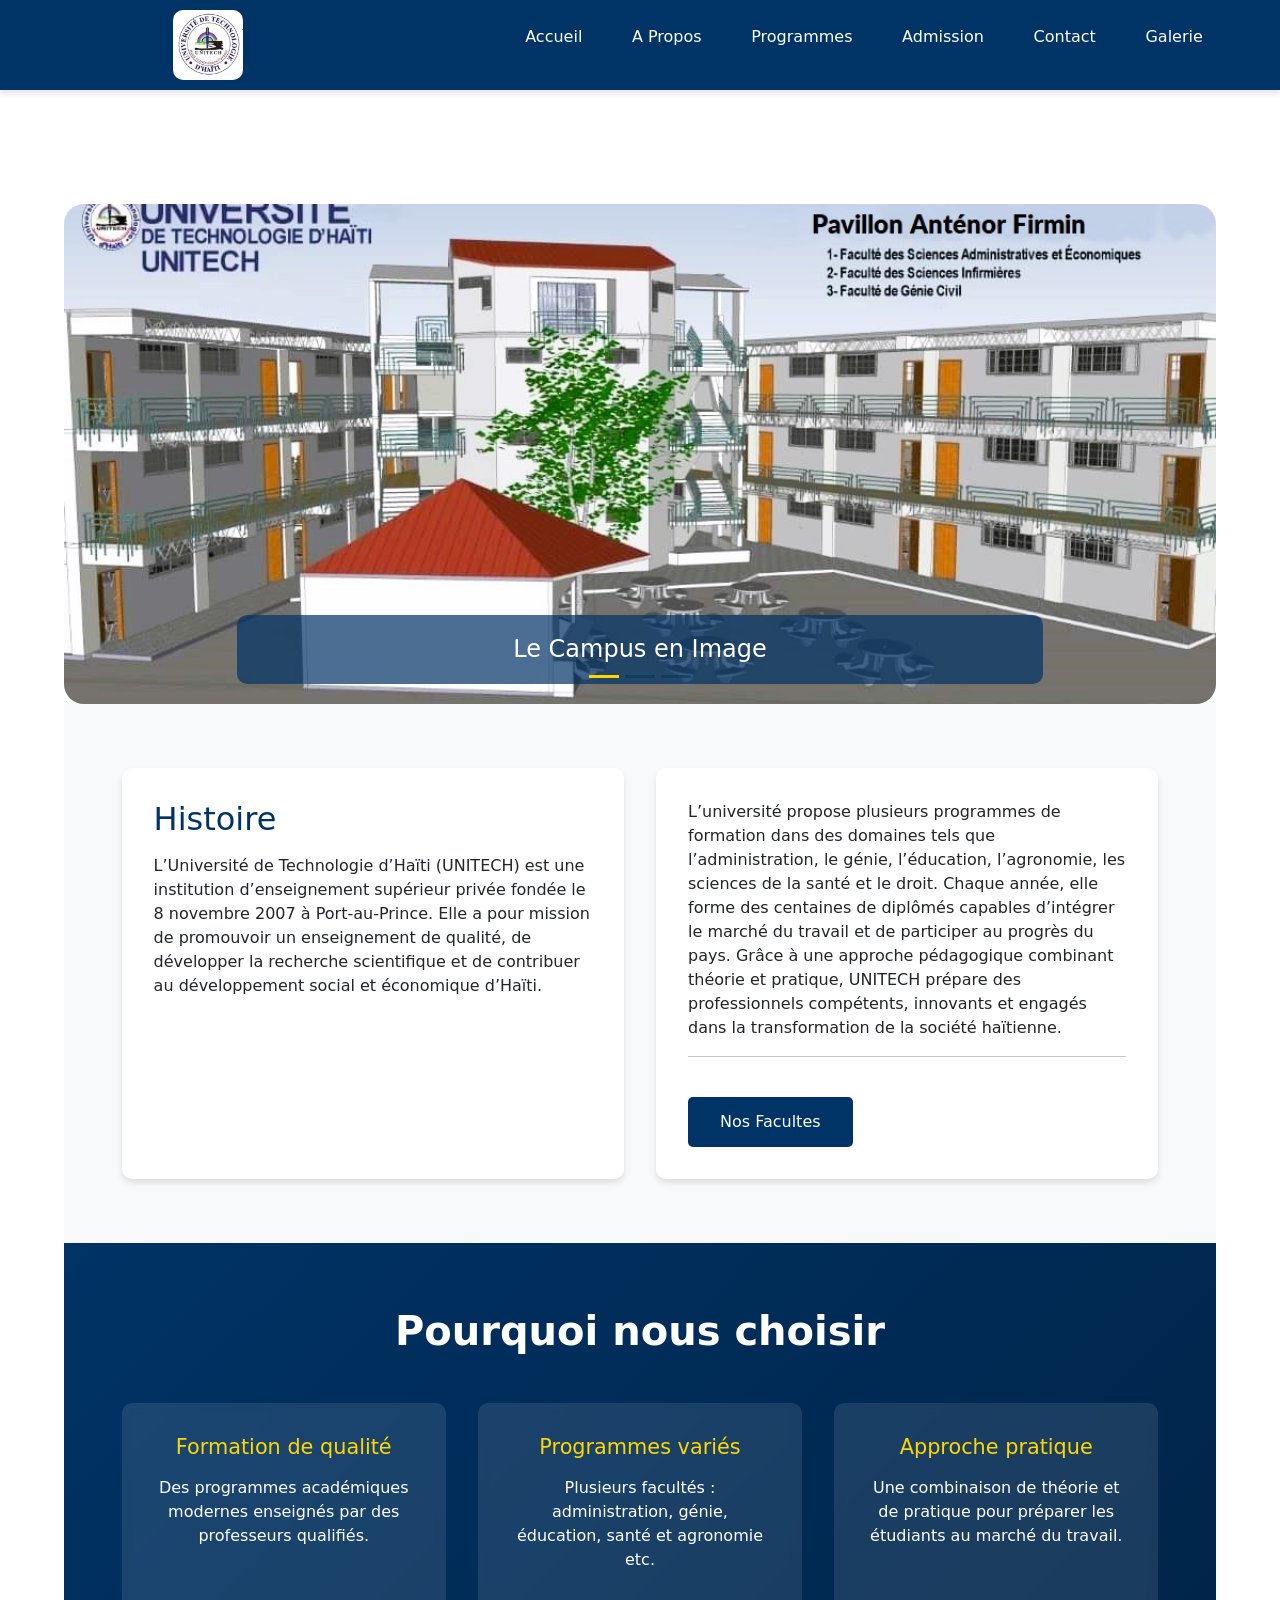
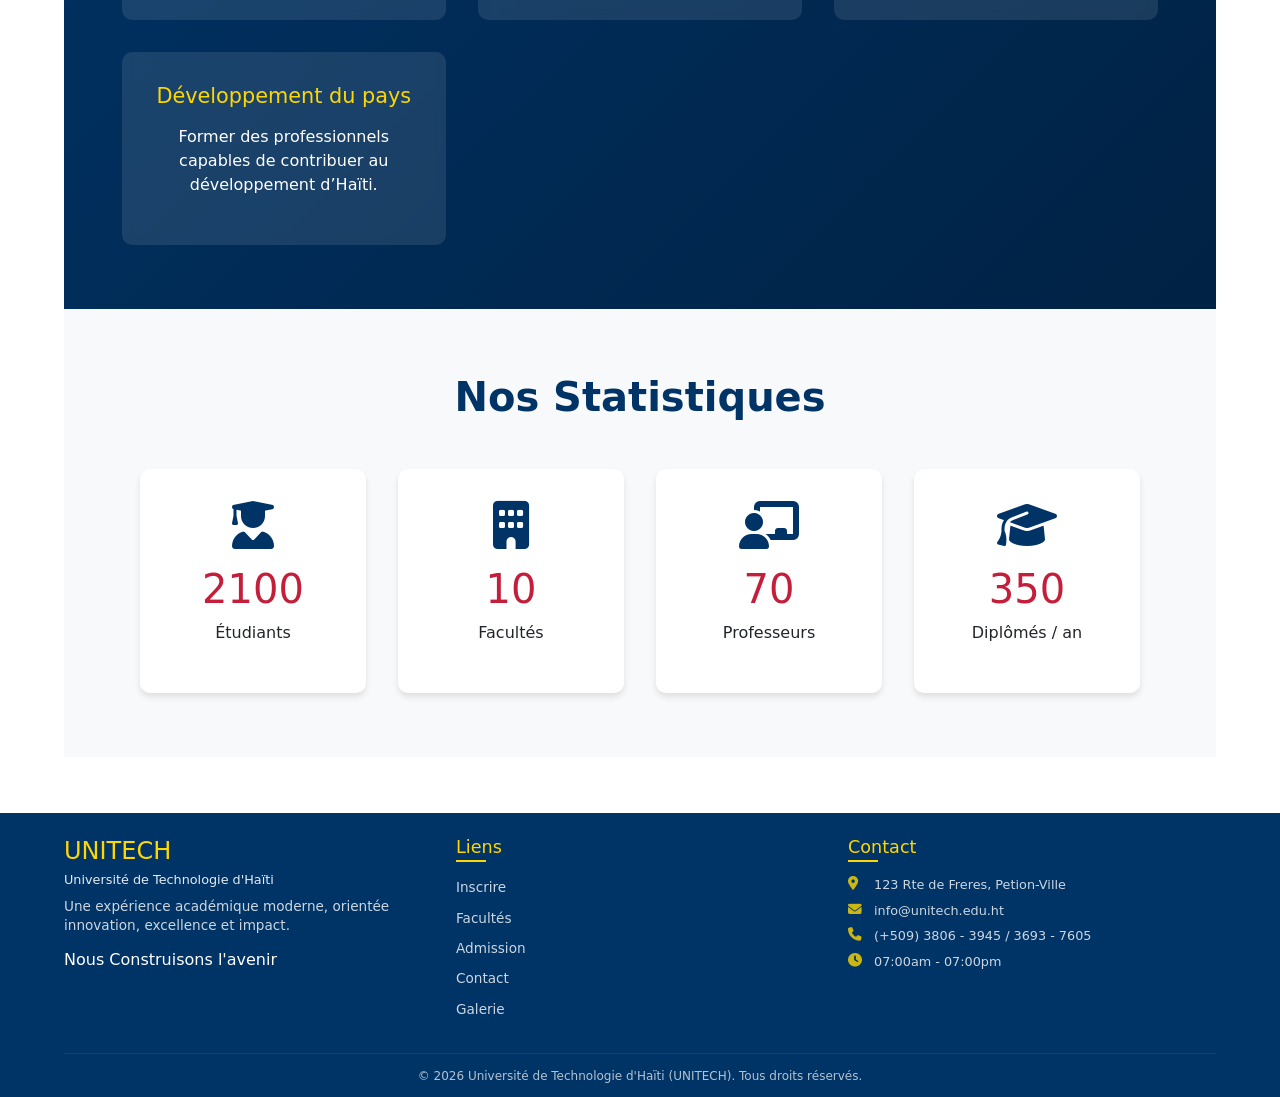
==== HTML/Index.html @ ef5b06f8 "Premier commit" ====
<!DOCTYPE html>
<html lang="fr">

<head> 

  <meta charset="UTF-8">
  <meta name="viewport" content="width=device-width, initial-scale=1.0">
  <link rel="stylesheet" href="../CSS-CSS/index.css">
  <link rel="stylesheet" href="https://cdnjs.cloudflare.com/ajax/libs/font-awesome/6.5.0/css/all.min.css">
   <link rel="stylesheet" href="../css/bootstrap.min.css">
  <title>ACCEUIL-UNNIVERSITE DE TECHNOLOGIE D'HAITI</title>
</head>

<body class=".container-main">
  <header>

    <nav class="navbar fixed-top">

      <div class="logo">
        <img src="../Imaje/Unitech.jpg" alt="Logo UNITECH">
      </div>

      <div class="menu-toggle" id="menu-toggle">
        ☰
      </div>

      <ul class="nav-links" id="nav-links">

        <li><a href="../HTML/index.html">Accueil</a></li>
        <li><a href="../HTML/a_propos.html">A Propos</a></li>
        <li><a href="../HTML/programmes.html">Programmes</a></li>
        <li><a href="../HTML/admission.html">Admission</a></li>
        <li><a href="../HTML/contact.html">Contact</a></li>
        <li><a href="../HTML/Galerie.html">Galerie</a></li>

      </ul>

    </nav>

  </header>
  <main>

    <section class="Hero">
      <div id="carouselExampleCaptions" class="carousel slide" data-bs-ride="carousel" data-bs-interval="2000">

        <div class="carousel-indicators">
          <button type="button" data-bs-target="#carouselExampleCaptions" data-bs-slide-to="0" class="active"></button>
          <button type="button" data-bs-target="#carouselExampleCaptions" data-bs-slide-to="1"></button>
          <button type="button" data-bs-target="#carouselExampleCaptions" data-bs-slide-to="2"></button>
        </div>

        <div class="carousel-inner">
          <div class="carousel-item active">
            <img src="../Imaje/Unitech1.jpg" class="d-block w-100" alt="">
            <div class="carousel-caption d-none d-md-block">
              <h5>Le Campus en Image</h5>
            </div>
          </div>

          <div class="carousel-item">
            <img src="../Imaje/Uni.jpg" class="d-block w-100" alt="">
            <div class="carousel-caption d-none d-md-block">
              <h5>Nos Infirmière</h5>
            </div>
          </div>

          <div class="carousel-item">
            <img src="../Imaje/Unitech2.jpg" class="d-block w-100" alt="">
            <div class="carousel-caption d-none d-md-block">
              <h5>Le Recteur J. Val</h5>
            </div>
          </div>
        </div>

      </div>
    </section>
    <section class="Presentation">
      <div class="Histoire">
        <h2>Histoire</h2>
        <p>L’Université de Technologie d’Haïti (UNITECH) est une institution d’enseignement supérieur privée fondée le 8
          novembre 2007 à Port-au-Prince. Elle a pour mission de promouvoir un enseignement de qualité, de développer la
          recherche scientifique et de contribuer au développement social et économique d’Haïti.</p>
      </div>
      <div class="Facultes">
        L’université propose plusieurs programmes de formation dans des domaines tels que l’administration, le génie,
        l’éducation, l’agronomie, les sciences de la santé et le droit. Chaque année, elle forme des centaines de
        diplômés capables d’intégrer le marché du travail et de participer au progrès du pays. Grâce à une approche
        pédagogique combinant théorie et pratique, UNITECH prépare des professionnels compétents, innovants et engagés
        dans la transformation de la société haïtienne.
        <hr><button><a href="../HTML/programmes.html">Nos Facultes</a></button>
      </div>
    </section>
    <section class="Choisir">
      <h2><strong>Pourquoi nous choisir</strong></h2>

      <div class="choix-container">

        <div class="choix">
          <h3>Formation de qualité</h3>
          <p>Des programmes académiques modernes enseignés par des professeurs qualifiés.</p>
        </div>

        <div class="choix">
          <h3>Programmes variés</h3>
          <p>Plusieurs facultés : administration, génie, éducation, santé et agronomie etc.</p>
        </div>

        <div class="choix">
          <h3>Approche pratique</h3>
          <p>Une combinaison de théorie et de pratique pour préparer les étudiants au marché du travail.</p>
        </div>

        <div class="choix">
          <h3>Développement du pays</h3>
          <p>Former des professionnels capables de contribuer au développement d’Haïti.</p>
        </div>

      </div>
    </section>
    <section class="stats">
      <h2><strong>Nos Statistiques</strong></h2>

      <div class="stats-container">

        <div class="stat">
          <i class="fas fa-user-graduate"></i>
          <h3 class="counter" data-target="3000">0</h3>
          <p>Étudiants</p>
        </div>

        <div class="stat">
          <i class="fas fa-building"></i>
          <h3 class="counter" data-target="10">0</h3>
          <p>Facultés</p>
        </div>

        <div class="stat">
          <i class="fas fa-chalkboard-teacher"></i>
          <h3 class="counter" data-target="100">0</h3>
          <p>Professeurs</p>
        </div>

        <div class="stat">
          <i class="fas fa-graduation-cap"></i>
          <h3 class="counter" data-target="500">0</h3>
          <p>Diplômés / an</p>
        </div>

      </div>
    </section>
  </main>

  <!-- NOUVEAU FOOTER -->
  <footer class="footer">
    <div class="footer-container">
        <!-- Kolòn 1: UNITECH -->
        <div class="footer-col">
            <h3>UNITECH</h3>
            <p class="subtitle">Université de Technologie d'Haïti</p>
            <p class="description">Une expérience académique moderne, orientée innovation, excellence et impact.</p>
            <p>Nous Construisons l'avenir</p>
        </div>
        
        <div class="footer-col">
            <h4>Liens</h4>
            <ul>
                <li><a href="../HTML/admission.html#form-gauche"">Inscrire</a></li>
                <li><a href="../HTML/programmes.html">Facultés</a></li>
                <li><a href="../HTML/admission.html">Admission</a></li>
                <li><a href="../HTML/contact.html">Contact</a></li>
                <li><a href="../HTML/Galerie.html">Galerie</a></li>
            </ul>
        </div>

        <div class="footer-col">
            <h4>Contact</h4>
            <ul class="contact-info">
                <li><i class="fas fa-map-marker-alt"></i> 123 Rte de Freres, Petion-Ville</li>
                <li><i class="fas fa-envelope"></i> info@unitech.edu.ht</li>
                <li><i class="fas fa-phone"></i> (+509) 3806 - 3945 / 3693 - 7605</li>
                <li><i class="fas fa-clock"></i> 07:00am - 07:00pm</li>
            </ul>
        </div>
    </div>

    <!-- Copyright santre -->
    <div class="copyright">
        &copy; 2026 Université de Technologie d'Haïti (UNITECH). Tous droits réservés.
    </div>
  </footer>

  <script src="../js/bootstrap.bundle.min.js"></script>
  <script>

    const menuToggle = document.querySelector("#menu-toggle");
    const navLinks = document.querySelector("#nav-links");

    menuToggle.addEventListener("click", function () {
      navLinks.classList.toggle("show");
    });

    const counters = document.querySelectorAll(".counter");

    counters.forEach(counter => {
      counter.innerText = "0";

      const updateCounter = () => {
        const target = +counter.getAttribute("data-target");
        const c = +counter.innerText;

        const increment = target / 100;

        if (c < target) {
          counter.innerText = `${Math.ceil(c + increment)}`;
          setTimeout(updateCounter, 20);
        } else {
          counter.innerText = target;
        }
      };

      updateCounter();
    });

  </script>
</body>

</html>
---- CSS-CSS/index.css ----
/* ===== VARIABLES ===== */
:root {
    --primary-color: #003366;
    --secondary-color: #ffd700;
    --accent-color: #c41e3a;
    --text-dark: #333;
    --text-light: #666;
    --white: #fff;
    --bg-light: #f8f9fa;
    --shadow: 0 4px 6px rgba(0, 0, 0, 0.1);
    --transition: all 0.3s ease;
}

/* ===== RESET & BASE ===== */
* {
    margin: 0;
    padding: 0;
    box-sizing: border-box;
}

body {
    font-family: 'Segoe UI', Tahoma, Geneva, Verdana, sans-serif;
    line-height: 1.6;
    color: var(--text-dark);
    overflow-x: hidden;
}

/* ===== HEADER & NAVIGATION ===== */
.navbar {
    background: var(--primary-color);
    padding: 1rem 5%;
    display: flex;
    justify-content: space-between;
    align-items: center;
    position: fixed;
    width: 100%;
    top: 0;
    z-index: 1000;
    box-shadow: var(--shadow);
    height: 90px;
}

.logo {
    flex: 1;
    display: flex;
    justify-content: center;
}

.logo img {
    height: 70px;
    width: auto;
    border-radius: 10px;
    transition: var(--transition);
}

.logo img:hover {
    transform: scale(1.05);
}

.nav-links {
    display: flex;
    list-style: none;
    gap: 1.5rem;
    flex: 2;
    justify-content: center;
}

.nav-links a {
    color: var(--white);
    text-decoration: none;
    font-weight: 500;
    transition: var(--transition);
    padding: 0.4rem 0.8rem;
    border-radius: 5px;
    font-size: 1rem;
}

.nav-links a:hover {
    background: var(--secondary-color);
    color: var(--primary-color);
}

.menu-toggle {
    display: none;
    color: var(--white);
    font-size: 1.5rem;
    cursor: pointer;
}

/* ===== MAIN ===== */
main {
    width: 90%;
    max-width: 1400px;
    margin: 100px auto 0;
    padding: 1.5rem 0;
    min-height: 400px;
}

/* ===== HERO SECTION ===== */
.Hero {
    margin-top: 80px;
}

.carousel-item img {
    height: 500px;
    object-fit: cover;
    border-radius: 20px;
}

.carousel-caption {
    background: rgba(0, 51, 102, 0.7);
    border-radius: 10px;
    padding: 1rem;
    bottom: 50px;
}

.carousel-caption h5 {
    font-size: 1.5rem;
    margin: 0;
}

/* ===== PRESENTATION SECTION ===== */
.Presentation {
    display: grid;
    grid-template-columns: 1fr 1fr;
    gap: 2rem;
    padding: 4rem 5%;
    background: var(--bg-light);
}

.Histoire, .Facultes {
    padding: 2rem;
    background: var(--white);
    border-radius: 10px;
    box-shadow: var(--shadow);
}

.Histoire h2, .Facultes h2 {
    color: var(--primary-color);
    margin-bottom: 1rem;
    font-size: 2rem;
}

.Facultes button {
    margin-top: 1.5rem;
    padding: 0.8rem 2rem;
    border: none;
    background: var(--primary-color);
    border-radius: 5px;
    cursor: pointer;
    transition: var(--transition);
}

.Facultes button:hover {
    background: var(--secondary-color);
    transform: translateY(-2px);
}

.Facultes button a {
    color: var(--white);
    text-decoration: none;
    font-weight: 500;
}

.Facultes button:hover a {
    color: var(--primary-color);
}

/* ===== CHOISIR SECTION ===== */
.Choisir {
    padding: 4rem 5%;
    text-align: center;
    background: linear-gradient(135deg, var(--primary-color), #002244);
    color: var(--white);
}

.Choisir h2 {
    font-size: 2.5rem;
    margin-bottom: 3rem;
}

.choix-container {
    display: grid;
    grid-template-columns: repeat(auto-fit, minmax(250px, 1fr));
    gap: 2rem;
    max-width: 1200px;
    margin: 0 auto;
}

.choix {
    padding: 2rem;
    background: rgba(255, 255, 255, 0.1);
    border-radius: 10px;
    backdrop-filter: blur(5px);
    transition: var(--transition);
}

.choix:hover {
    transform: translateY(-5px);
    background: rgba(255, 255, 255, 0.2);
}

.choix h3 {
    color: var(--secondary-color);
    margin-bottom: 1rem;
    font-size: 1.3rem;
}

/* ===== STATS SECTION ===== */
.stats {
    padding: 4rem 5%;
    background: var(--bg-light);
    text-align: center;
}

.stats h2 {
    color: var(--primary-color);
    font-size: 2.5rem;
    margin-bottom: 3rem;
}

.stats-container {
    display: grid;
    grid-template-columns: repeat(auto-fit, minmax(200px, 1fr));
    gap: 2rem;
    max-width: 1000px;
    margin: 0 auto;
}

.stat {
    padding: 2rem;
    background: var(--white);
    border-radius: 10px;
    box-shadow: var(--shadow);
    transition: var(--transition);
}

.stat:hover {
    transform: translateY(-5px);
    box-shadow: 0 8px 12px rgba(0, 0, 0, 0.15);
}

.stat i {
    font-size: 3rem;
    color: var(--primary-color);
    margin-bottom: 1rem;
}

.stat h3 {
    font-size: 2.5rem;
    color: var(--accent-color);
    margin-bottom: 0.5rem;
}

/* ===== NOUVEAU FOOTER STYLE ===== */
.footer {
    background: var(--primary-color);
    color: var(--white);
    padding: 1.5rem 5% 0.5rem;
    width: 100%;
    margin-top: 2rem;
}

.footer-container {
    display: grid;
    grid-template-columns: repeat(3, 1fr);
    gap: 1.5rem;
    max-width: 1400px;
    margin: 0 auto;
}

/* Kolòn 1 */
.footer-col h3 {
    color: var(--secondary-color);
    font-size: 1.5rem;
    margin-bottom: 0.3rem;
}

.footer-col .subtitle {
    font-size: 0.8rem;
    opacity: 0.9;
    margin-bottom: 0.5rem;
}

.footer-col .description {
    font-size: 0.85rem;
    line-height: 1.4;
    margin-bottom: 0.8rem;
    opacity: 0.8;
}

.footer-col .phone {
    display: flex;
    align-items: center;
    gap: 0.3rem;
    margin-bottom: 0.3rem;
    font-size: 1rem;
}

.footer-col .phone i {
    color: var(--secondary-color);
    font-size: 0.9rem;
}

/* Tit kolòn */
.footer-col h4 {
    color: var(--secondary-color);
    font-size: 1.1rem;
    margin-bottom: 0.8rem;
    position: relative;
    padding-bottom: 0.3rem;
}

.footer-col h4::after {
    content: '';
    position: absolute;
    left: 0;
    bottom: 0;
    width: 30px;
    height: 2px;
    background: var(--secondary-color);
}

/* Lyen yo */
.footer-col ul {
    list-style: none;
    padding: 0;
}

.footer-col ul li {
    margin-bottom: 0.4rem;
}

.footer-col ul li a {
    color: var(--white);
    text-decoration: none;
    transition: var(--transition);
    opacity: 0.8;
    font-size: 0.85rem;
}

.footer-col ul li a:hover {
    opacity: 1;
    color: var(--secondary-color);
    padding-left: 5px;
}

/* Kontak info */
.footer-col .contact-info li {
    display: flex;
    align-items: flex-start;
    gap: 0.5rem;
    opacity: 0.8;
    font-size: 0.8rem;
    margin-bottom: 0.4rem;
}

.footer-col .contact-info li i {
    color: var(--secondary-color);
    min-width: 18px;
    margin-top: 2px;
    font-size: 0.85rem;
}

/* Copyright santre */
.copyright {
    text-align: center;
    padding: 0.8rem 0 0.3rem;
    margin-top: 1rem;
    border-top: 1px solid rgba(255, 255, 255, 0.1);
    font-size: 0.75rem;
    opacity: 0.7;
}

/* ===== RESPONSIVE POU FOOTER ===== */

/* Tablets */
@media screen and (max-width: 992px) {
    .logo img {
        height: 60px;
    }
    
    .navbar {
        height: 80px;
    }
    
    main {
        width: 95%;
        margin-top: 90px;
    }
    
    .Presentation {
        grid-template-columns: 1fr;
        padding: 3rem 5%;
    }
    
    .carousel-item img {
        height: 400px;
    }
    
    .stats-container {
        grid-template-columns: repeat(2, 1fr);
    }
    
    .footer-container {
        grid-template-columns: repeat(2, 1fr);
        gap: 1rem;
    }
    
    .footer-container .footer-col:last-child {
        grid-column: span 2;
    }
}

/* Mobile */
@media screen and (max-width: 768px) {
    .menu-toggle {
        display: block;
        position: absolute;
        left: 5%;
        z-index: 1001;
    }
    
    .navbar {
        justify-content: center;
        position: relative;
        height: 70px;
    }
    
    .logo {
        flex: 0 1 auto;
        margin: 0 auto;
    }
    
    .logo img {
        height: 50px;
    }
    
    .nav-links {
        display: none;
        position: absolute;
        top: 100%;
        left: 0;
        width: 100%;
        background: var(--primary-color);
        flex-direction: column;
        align-items: center;
        padding: 0.8rem 0;
        gap: 0;
    }
    
    .nav-links.show {
        display: flex;
    }
    
    .nav-links li {
        width: 100%;
        text-align: center;
    }
    
    .nav-links a {
        display: block;
        padding: 0.8rem;
        border-radius: 0;
    }
    
    .carousel-item img {
        height: 300px;
    }
    
    .carousel-caption {
        display: block !important;
        bottom: 20px;
        padding: 0.5rem;
    }
    
    .carousel-caption h5 {
        font-size: 1rem;
    }
    
    .Presentation {
        padding: 2rem 5%;
    }
    
    .Histoire, .Facultes {
        padding: 1.5rem;
    }
    
    .Histoire h2, .Facultes h2 {
        font-size: 1.5rem;
    }
    
    .Choisir {
        padding: 3rem 5%;
    }
    
    .Choisir h2 {
        font-size: 2rem;
        margin-bottom: 2rem;
    }
    
    .choix-container {
        grid-template-columns: 1fr;
    }
    
    .stats {
        padding: 3rem 5%;
    }
    
    .stats h2 {
        font-size: 2rem;
        margin-bottom: 2rem;
    }
    
    .stats-container {
        grid-template-columns: 1fr;
        gap: 1rem;
    }
    
    .stat {
        padding: 1.5rem;
    }
    
    .stat h3 {
        font-size: 2rem;
    }
    
    .footer {
        padding: 1rem 4% 0.3rem;
    }
    
    .footer-container {
        grid-template-columns: 1fr;
        gap: 1.5rem;
    }
    
    .footer-container .footer-col:last-child {
        grid-column: auto;
    }
    
    .footer-col {
        text-align: center;
    }
    
    .footer-col h4::after {
        left: 50%;
        transform: translateX(-50%);
        width: 40px;
    }
    
    .footer-col .phone {
        justify-content: center;
    }
    
    .footer-col .contact-info li {
        justify-content: center;
    }
    
    .copyright {
        padding: 0.6rem 0 0.2rem;
        margin-top: 0.8rem;
        font-size: 0.7rem;
    }
}

/* Ti mobile */
@media screen and (max-width: 480px) {
    .logo img {
        height: 45px;
    }
    
    .navbar {
        height: 65px;
    }
    
    .carousel-item img {
        height: 250px;
    }
    
    .carousel-caption {
        padding: 0.3rem;
    }
    
    .carousel-caption h5 {
        font-size: 0.9rem;
    }
    
    .Presentation, .Choisir, .stats {
        padding: 2rem 4%;
    }
    
    .choix {
        padding: 1.5rem;
    }
    
    .stat i {
        font-size: 2.5rem;
    }
    
    .stat h3 {
        font-size: 1.8rem;
    }
    
    .footer {
        padding: 0.8rem 3% 0.2rem;
    }
    
    .footer-col h3 {
        font-size: 1.3rem;
    }
    
    .footer-col h4 {
        font-size: 1rem;
    }
    
    .copyright {
        font-size: 0.65rem;
    }
}

/* ===== ANIMATIONS ===== */
@keyframes fadeIn {
    from {
        opacity: 0;
        transform: translateY(20px);
    }
    to {
        opacity: 1;
        transform: translateY(0);
    }
}

.Hero, .Presentation, .Choisir, .stats {
    animation: fadeIn 1s ease-out;
}

/* ===== UTILITAIRES ===== */
.text-primary {
    color: var(--primary-color) !important;
}

.bg-light {
    background: var(--bg-light) !important;
}

.shadow {
    box-shadow: var(--shadow) !important;
}

.rounded {
    border-radius: 10px !important;
}

/* ===== CORRECTIONS BOOTSTRAP ===== */
.container-main {
    width: 100%;
    padding-right: 15px;
    padding-left: 15px;
    margin-right: auto;
    margin-left: auto;
}

.carousel-indicators button {
    background-color: var(--primary-color) !important;
}

.carousel-indicators .active {
    background-color: var(--secondary-color) !important;
}
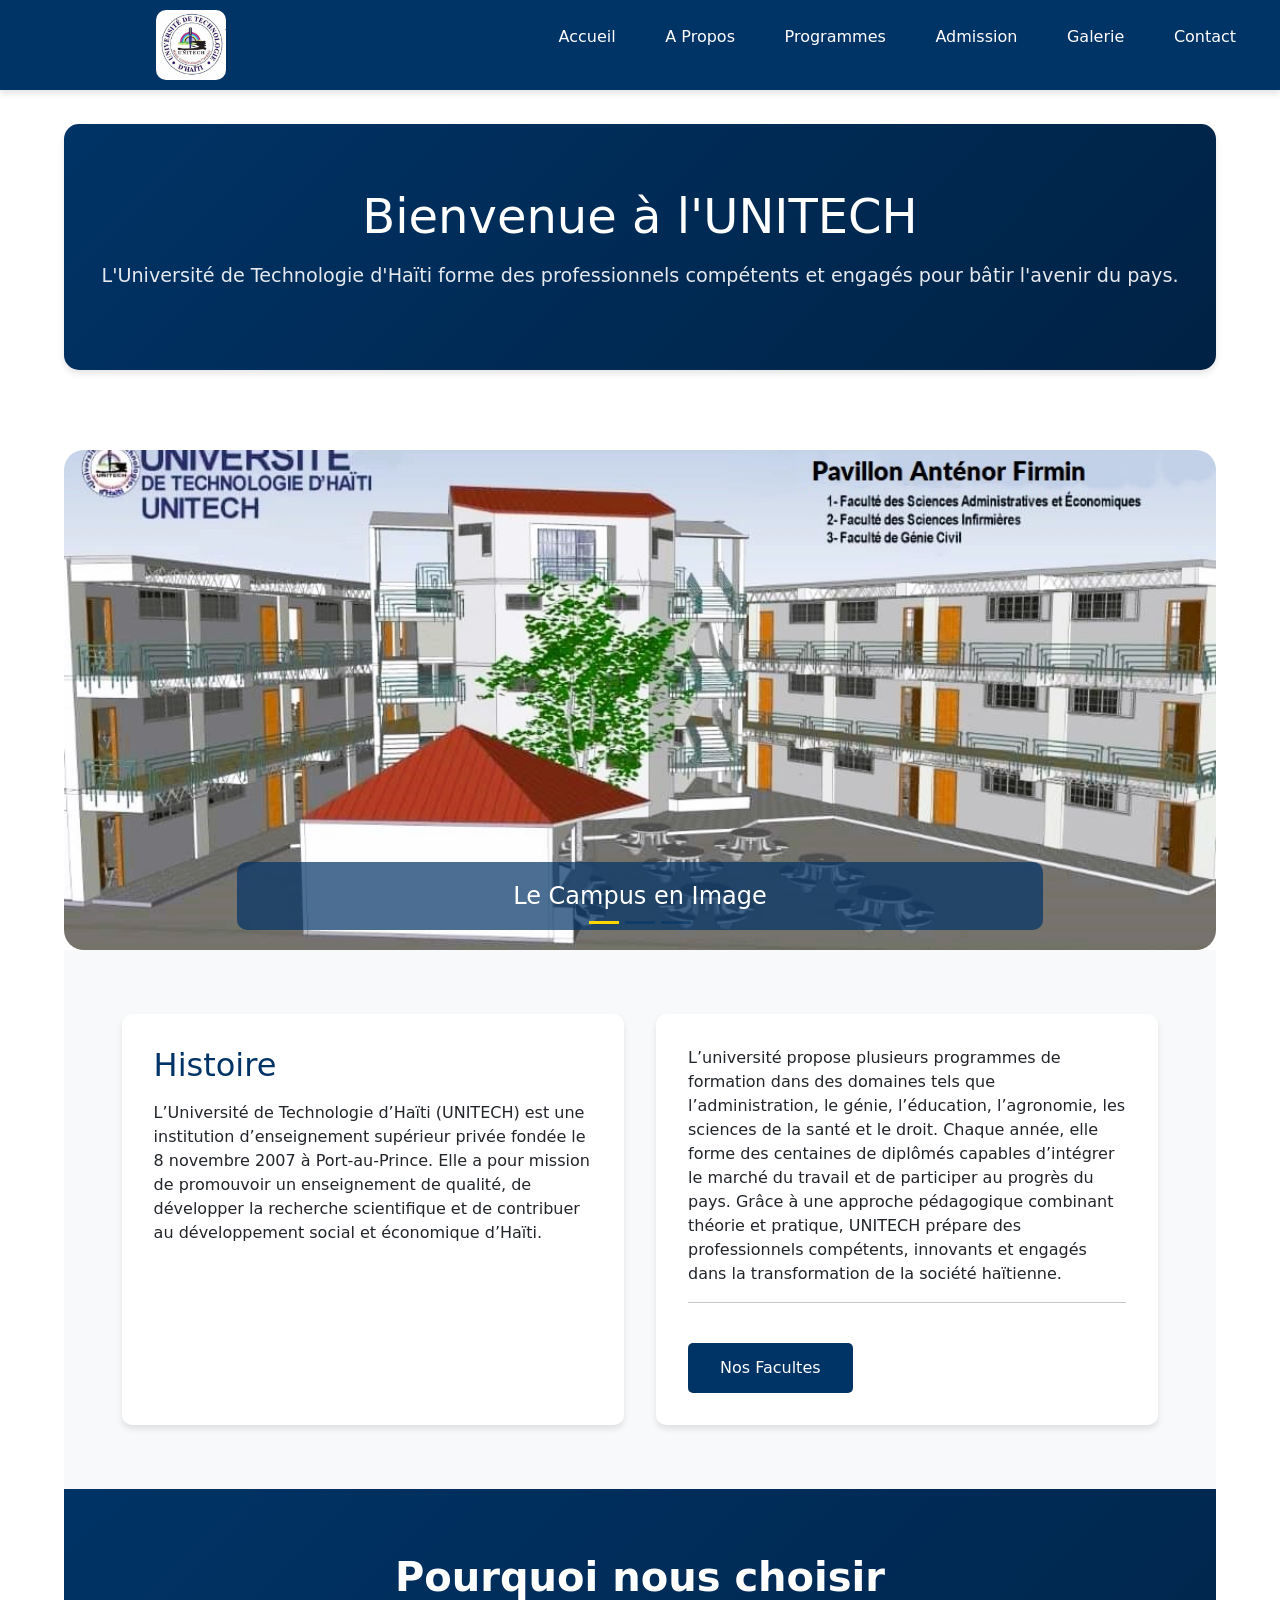
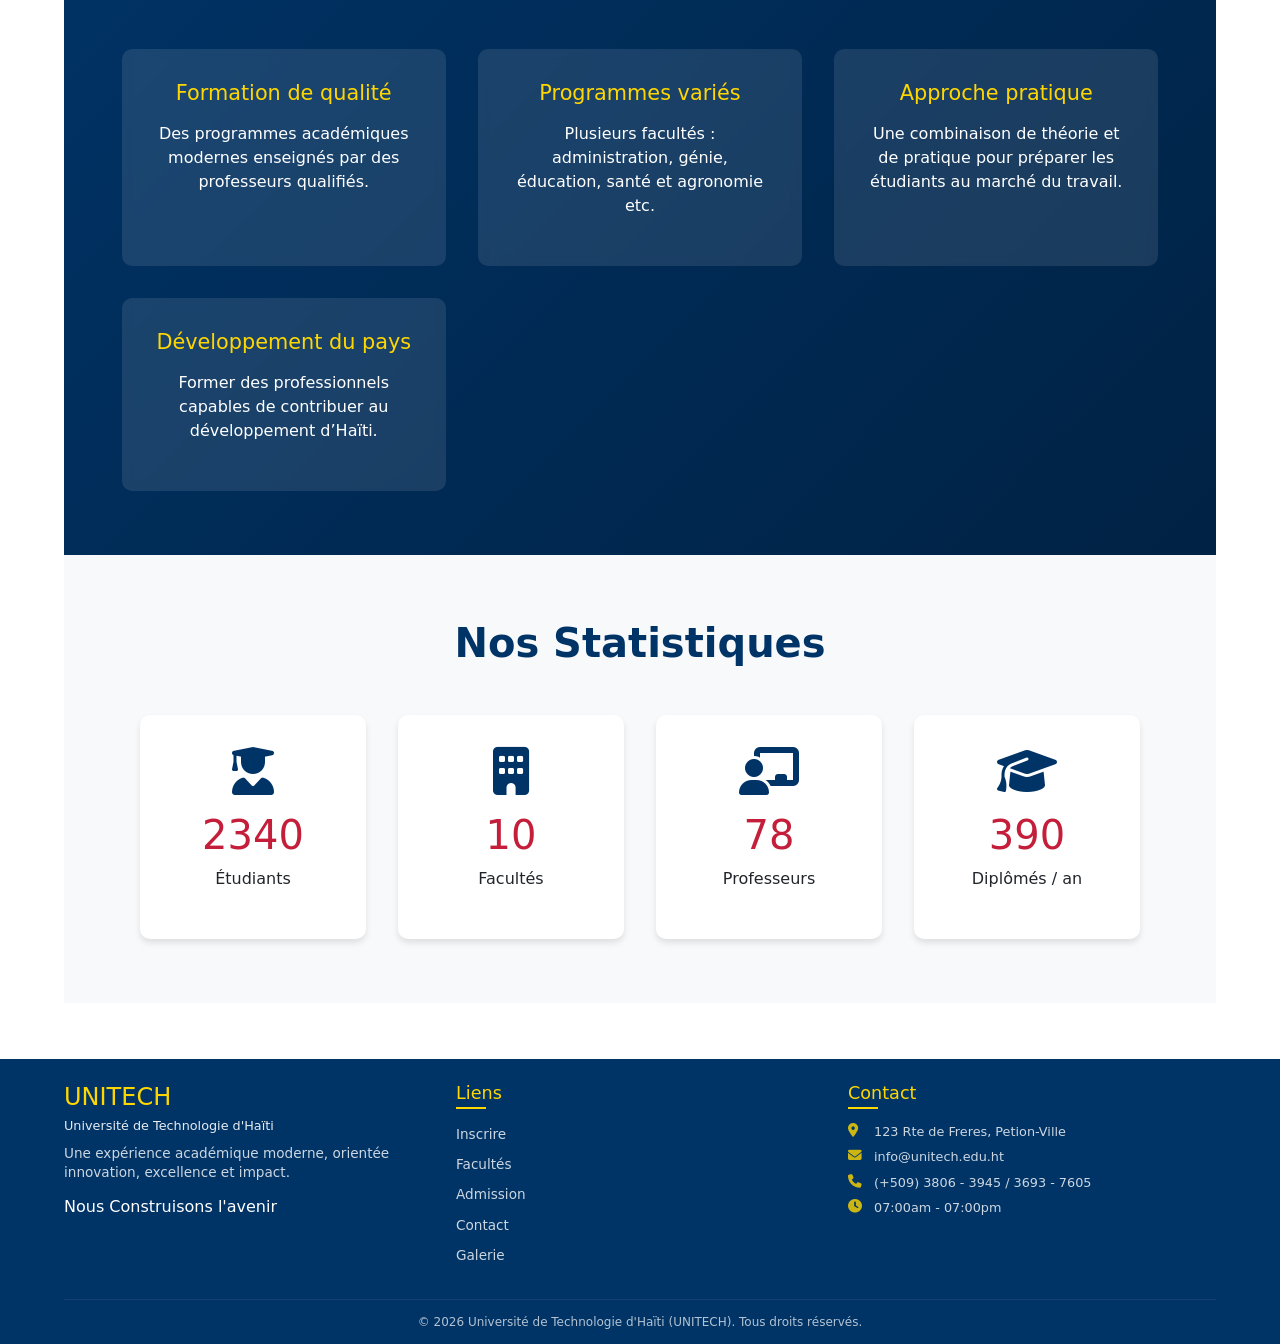
==== commit ff5cb500: "Bonjour" ====
--- a/HTML/Index.html
+++ b/HTML/Index.html
@@ -30,8 +30,9 @@
         <li><a href="../HTML/a_propos.html">A Propos</a></li>
         <li><a href="../HTML/programmes.html">Programmes</a></li>
         <li><a href="../HTML/admission.html">Admission</a></li>
+        <li><a href="../HTML/Galerie.html">Galerie</a></li>
         <li><a href="../HTML/contact.html">Contact</a></li>
-        <li><a href="../HTML/Galerie.html">Galerie</a></li>
+        
 
       </ul>
 
@@ -39,7 +40,12 @@
 
   </header>
   <main>
-
+   <section class="page-banner">
+            <div class="banner-content">
+                <h1>Bienvenue à l'UNITECH</h1>
+                <p>L'Université de Technologie d'Haïti forme des professionnels compétents et engagés pour bâtir l'avenir du pays.</p>
+            </div>
+        </section>
     <section class="Hero">
       <div id="carouselExampleCaptions" class="carousel slide" data-bs-ride="carousel" data-bs-interval="2000">
 
--- a/CSS-CSS/index.css
+++ b/CSS-CSS/index.css
@@ -44,6 +44,7 @@
     flex: 1;
     display: flex;
     justify-content: center;
+    padding-right: 100px;
 }
 
 .logo img {
@@ -94,6 +95,28 @@
     margin: 100px auto 0;
     padding: 1.5rem 0;
     min-height: 400px;
+}
+
+.page-banner {
+    background: linear-gradient(135deg, var(--primary-color), #002244);
+    color: var(--white);
+    text-align: center;
+    padding: 4rem 1rem;
+    border-radius: 15px;
+    margin-bottom: 4rem;
+    box-shadow: var(--shadow);
+}
+
+.page-banner h1 {
+    font-size: 3rem;
+    margin-bottom: 1rem;
+    animation: fadeInDown 1s ease;
+}
+
+.page-banner p {
+    font-size: 1.2rem;
+    opacity: 0.9;
+    animation: fadeInUp 1s ease;
 }
 
 /* ===== HERO SECTION ===== */
